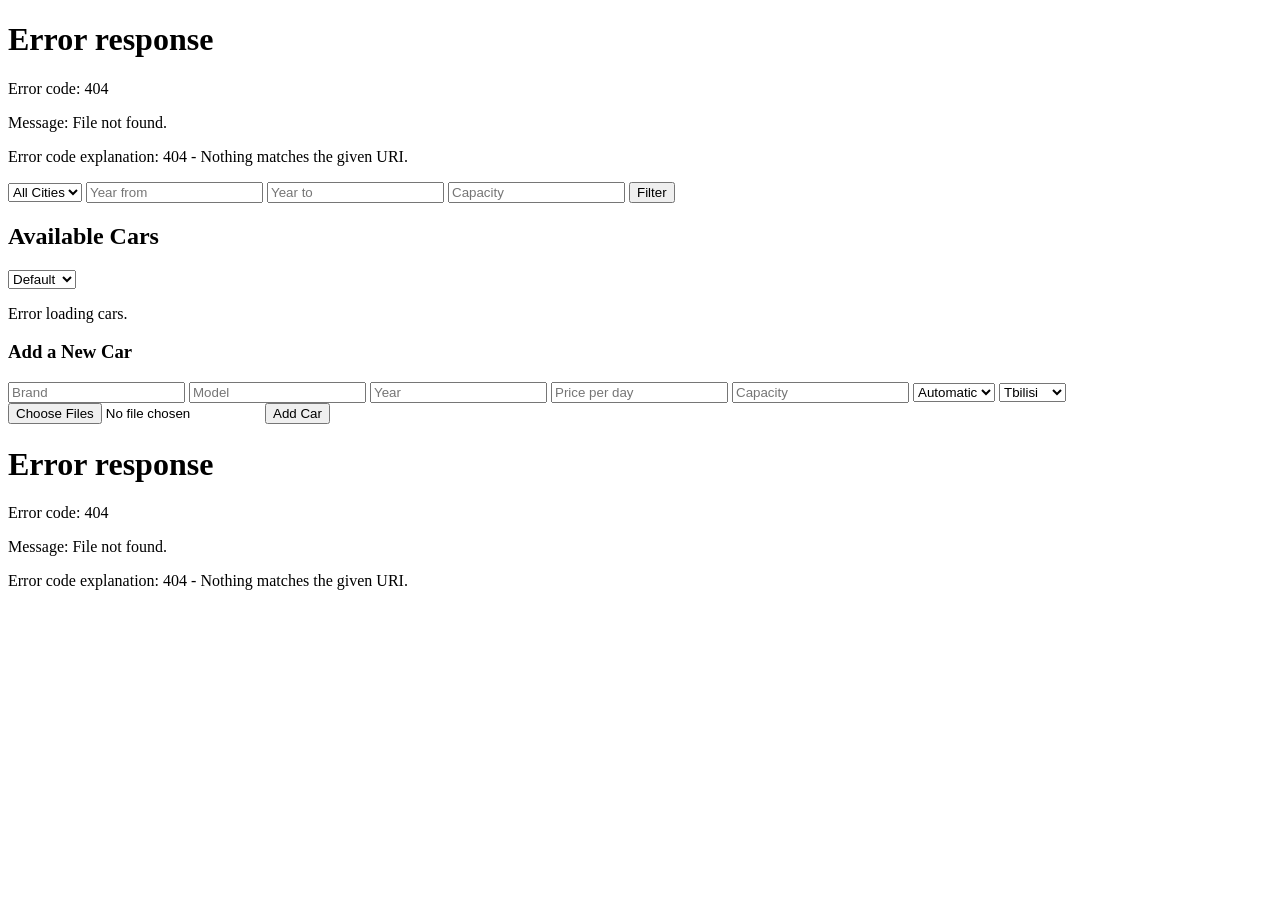
==== frontend/cars.html @ 009dd72f "mono repo" ====
<!DOCTYPE html>
<html lang="en">
<head>
  <meta charset="UTF-8">
  <title>Cars - Rentex</title>
  <link rel="stylesheet" href="css/style.css">
  <link rel="stylesheet" href="css/cars.css">
  <link rel="stylesheet" href="css/header.css">
  <link rel="stylesheet" href="css/footer.css">

  
</head>
<body>

  <header id="header-placeholder"></header>

  <div class="filter-bar-container">
    <form id="filterForm" class="filter-bar">
      <select id="filterCity">
        <option value="">All Cities</option>
        <option value="tbilisi">Tbilisi</option>
        <option value="batumi">Batumi</option>
        <option value="kutaisi">Kutaisi</option>
        <option value="rustavi">Rustavi</option>
        <option value="gori">Gori</option>
        <option value="zugdidi">Zugdidi</option>
        <option value="poti">Poti</option>
        <option value="telavi">Telavi</option>
        <option value="mestia">Mestia</option>
      </select>

      <input type="number" id="yearMin" placeholder="Year from">
      <input type="number" id="yearMax" placeholder="Year to">
      <input type="number" id="capacityFilter" placeholder="Capacity">

      <button type="submit">Filter</button>
    </form>
  </div>

  <main>
    <div class="cars-list-header">
      <h2>Available Cars</h2>
      <select id="sortCars">
        <option value="default">Default</option>
        <option value="popular">Popular</option>
      </select>
    </div>

    <div id="car-list">
      <p id="loading">Loading cars...</p>
    </div>

    <h3>Add a New Car</h3>
    <form id="carForm">
      <input type="text" id="brand" placeholder="Brand" required>
      <input type="text" id="model" placeholder="Model" required>
      <input type="number" id="year" placeholder="Year" required>
      <input type="number" id="price" placeholder="Price per day" step="0.01" required>
      <input type="number" id="capacity" placeholder="Capacity" required>

      <select id="transmission" required>
        <option value="automatic">Automatic</option>
        <option value="manual">Manual</option>
        <option value="tiptronic">Tiptronic</option>
      </select>

      <select id="location" required>
        <option value="tbilisi">Tbilisi</option>
        <option value="batumi">Batumi</option>
        <option value="kutaisi">Kutaisi</option>
        <option value="rustavi">Rustavi</option>
        <option value="gori">Gori</option>
        <option value="zugdidi">Zugdidi</option>
        <option value="poti">Poti</option>
        <option value="telavi">Telavi</option>
        <option value="mestia">Mestia</option>
      </select>

      <input type="file" id="images" name="images" multiple accept="image/*">

      <button type="submit">Add Car</button>
    </form>
    <p id="message"></p>
  </main>

  <div id="footer-placeholder"></div>

  <script src="JavaScript/common.js"></script>
  <script src="JavaScript/loadHeaderFooter.js"></script>
  <script src="JavaScript/cars.js"></script>
</body>
</html>
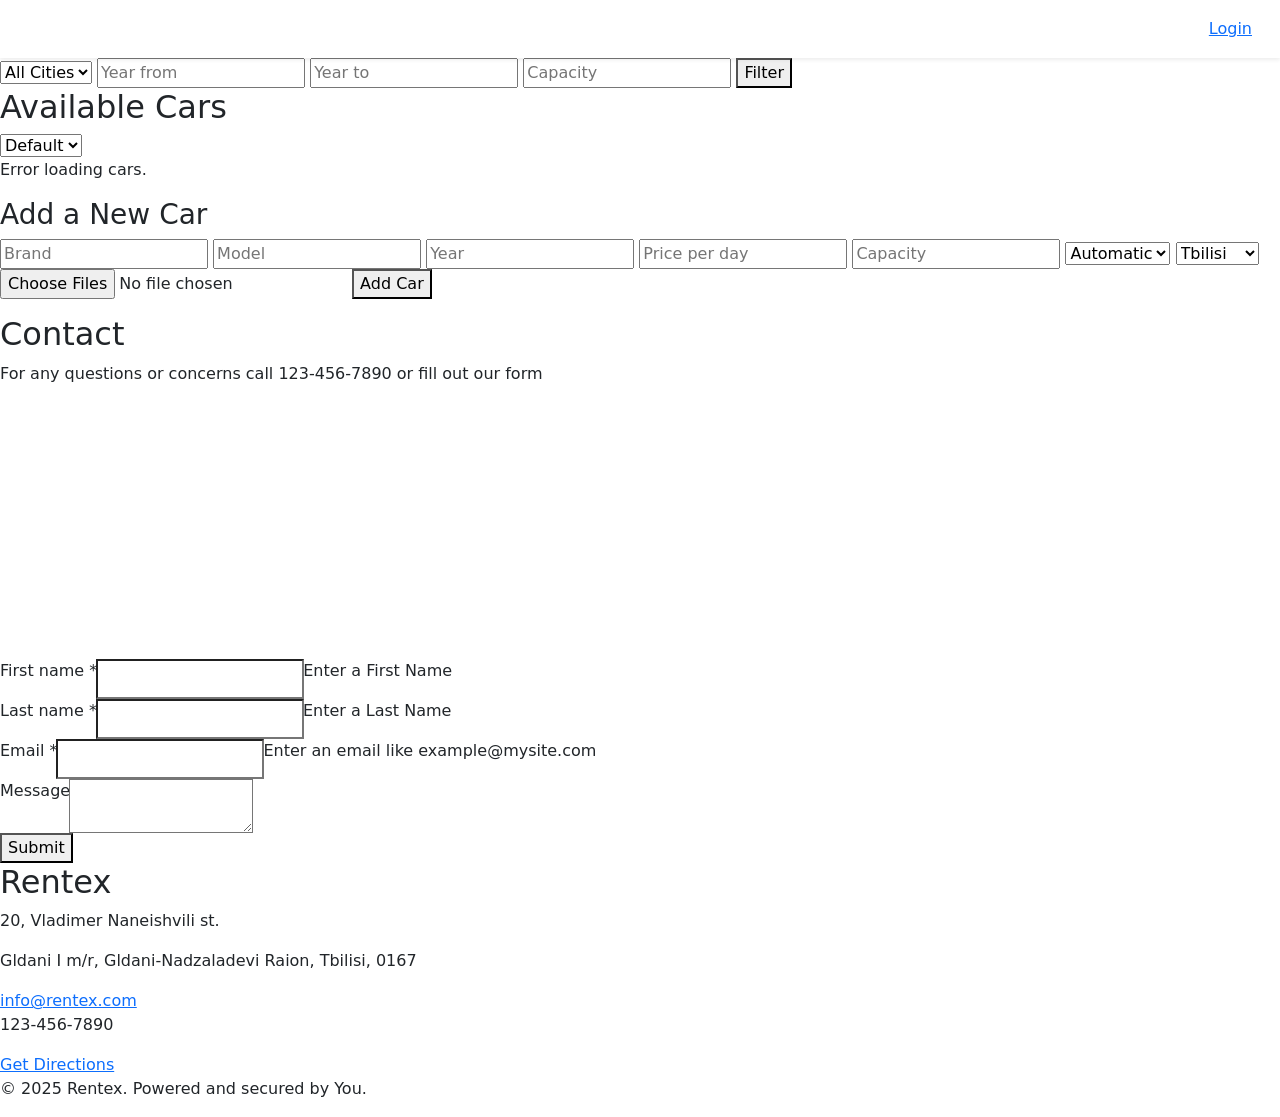
==== commit 324bbd1e: "responsiving" ====
--- a/frontend/cars.html
+++ b/frontend/cars.html
@@ -1,19 +1,30 @@
 <!DOCTYPE html>
 <html lang="en">
 <head>
+  
   <meta charset="UTF-8">
+  <meta name="viewport" content="width=device-width, initial-scale=1.0">
   <title>Cars - Rentex</title>
+
+  <!-- Your styles -->
   <link rel="stylesheet" href="css/style.css">
   <link rel="stylesheet" href="css/cars.css">
   <link rel="stylesheet" href="css/header.css">
   <link rel="stylesheet" href="css/footer.css">
 
-  
+  <!-- Bootstrap CSS -->
+  <link
+    href="https://cdn.jsdelivr.net/npm/bootstrap@5.3.2/dist/css/bootstrap.min.css"
+    rel="stylesheet"
+  >
+
 </head>
 <body>
 
-  <header id="header-placeholder"></header>
+  <!-- Dynamic header -->
+  <div id="header-placeholder"></div>
 
+  <!-- Filter bar (your original markup) -->
   <div class="filter-bar-container">
     <form id="filterForm" class="filter-bar">
       <select id="filterCity">
@@ -37,6 +48,7 @@
     </form>
   </div>
 
+  <!-- Main content (cars list + add-car form) -->
   <main>
     <div class="cars-list-header">
       <h2>Available Cars</h2>
@@ -77,16 +89,23 @@
       </select>
 
       <input type="file" id="images" name="images" multiple accept="image/*">
-
       <button type="submit">Add Car</button>
     </form>
     <p id="message"></p>
   </main>
 
+  <!-- Dynamic footer -->
   <div id="footer-placeholder"></div>
 
+  <!-- Bootstrap JS (Popper included) -->
+  <script
+    src="https://cdn.jsdelivr.net/npm/bootstrap@5.3.2/dist/js/bootstrap.bundle.min.js"
+  ></script>
+
+  <!-- Your scripts -->
   <script src="JavaScript/common.js"></script>
   <script src="JavaScript/loadHeaderFooter.js"></script>
   <script src="JavaScript/cars.js"></script>
+
 </body>
-</html>
+</html>
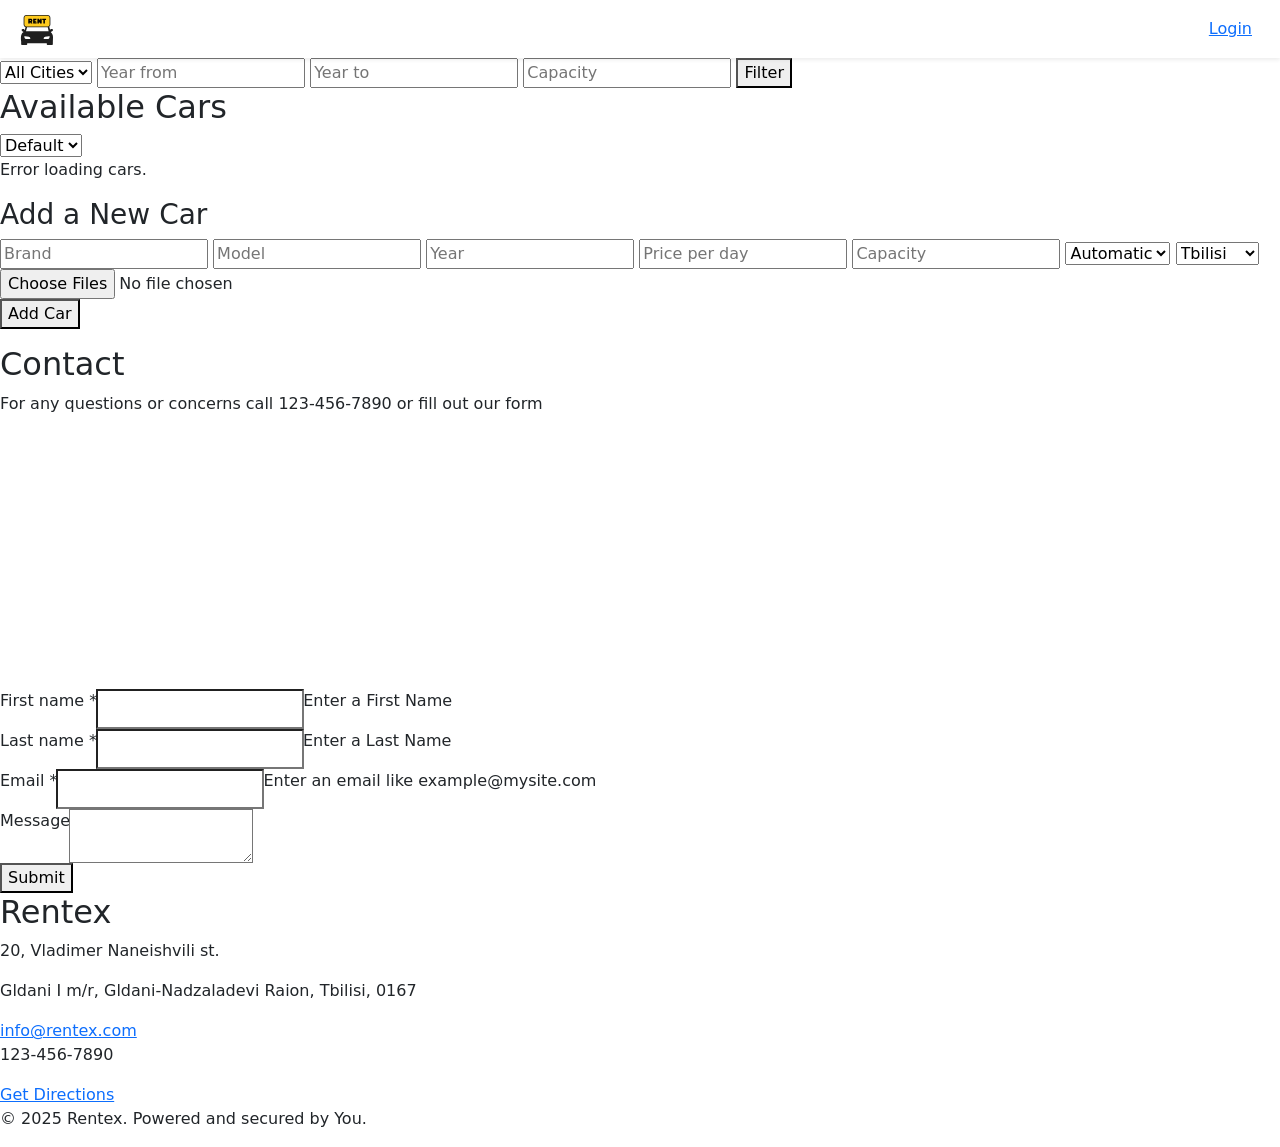
==== commit bcc61073: "last straw" ====
--- a/frontend/cars.html
+++ b/frontend/cars.html
@@ -5,14 +5,10 @@
   <meta charset="UTF-8">
   <meta name="viewport" content="width=device-width, initial-scale=1.0">
   <title>Cars - Rentex</title>
-
-  <!-- Your styles -->
   <link rel="stylesheet" href="css/style.css">
   <link rel="stylesheet" href="css/cars.css">
   <link rel="stylesheet" href="css/header.css">
   <link rel="stylesheet" href="css/footer.css">
-
-  <!-- Bootstrap CSS -->
   <link
     href="https://cdn.jsdelivr.net/npm/bootstrap@5.3.2/dist/css/bootstrap.min.css"
     rel="stylesheet"
@@ -21,10 +17,8 @@
 </head>
 <body>
 
-  <!-- Dynamic header -->
   <div id="header-placeholder"></div>
 
-  <!-- Filter bar (your original markup) -->
   <div class="filter-bar-container">
     <form id="filterForm" class="filter-bar">
       <select id="filterCity">
@@ -48,7 +42,6 @@
     </form>
   </div>
 
-  <!-- Main content (cars list + add-car form) -->
   <main>
     <div class="cars-list-header">
       <h2>Available Cars</h2>
@@ -89,20 +82,17 @@
       </select>
 
       <input type="file" id="images" name="images" multiple accept="image/*">
+      <div id="imagePreviews"></div>
       <button type="submit">Add Car</button>
     </form>
     <p id="message"></p>
   </main>
 
-  <!-- Dynamic footer -->
   <div id="footer-placeholder"></div>
 
-  <!-- Bootstrap JS (Popper included) -->
   <script
     src="https://cdn.jsdelivr.net/npm/bootstrap@5.3.2/dist/js/bootstrap.bundle.min.js"
   ></script>
-
-  <!-- Your scripts -->
   <script src="JavaScript/common.js"></script>
   <script src="JavaScript/loadHeaderFooter.js"></script>
   <script src="JavaScript/cars.js"></script>
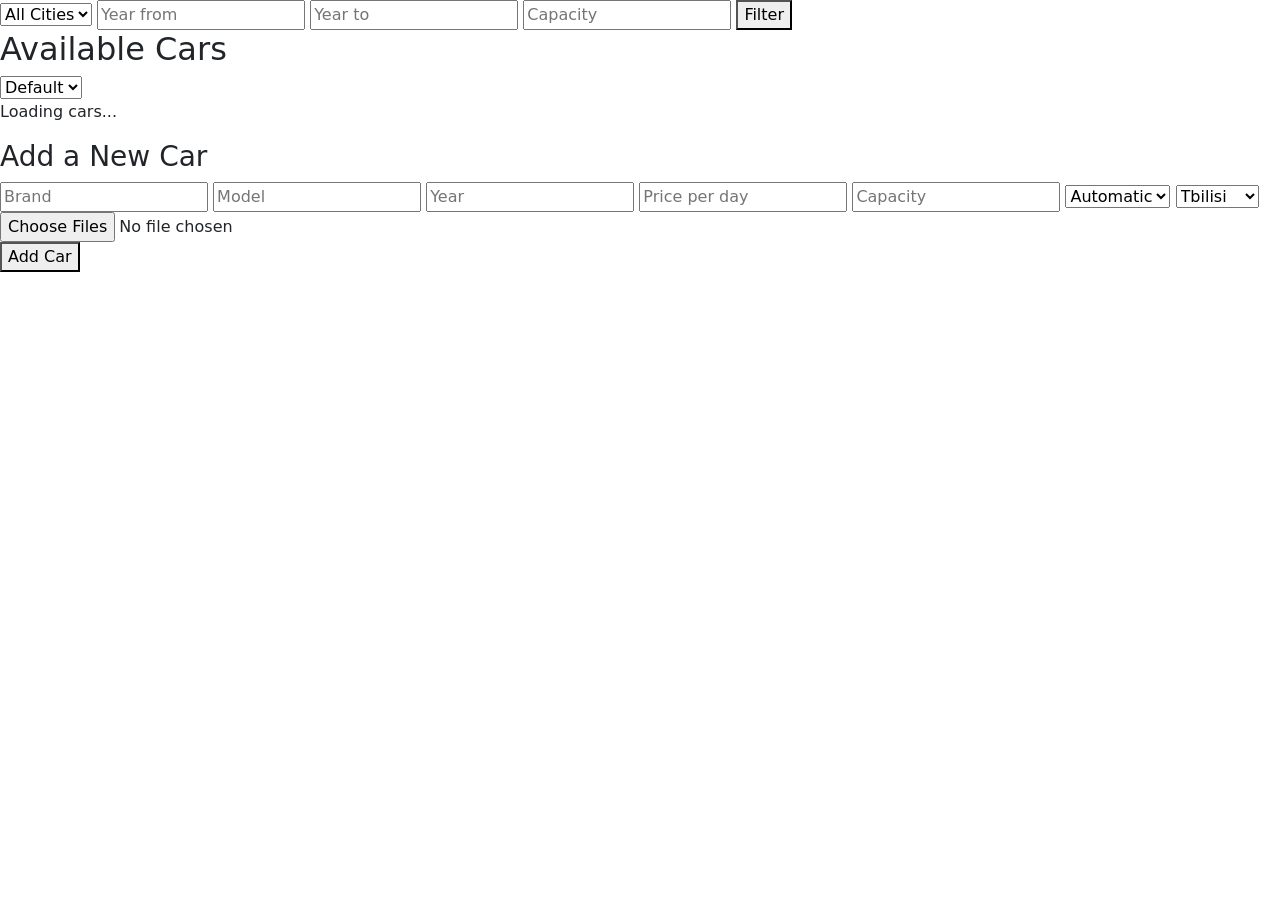
==== commit 00fee662: "changing into let" ====
--- a/frontend/cars.html
+++ b/frontend/cars.html
@@ -55,7 +55,7 @@
       <p id="loading">Loading cars...</p>
     </div>
 
-    <h3>Add a New Car</h3>
+    <h3 class="caradd">Add a New Car</h3>
     <form id="carForm">
       <input type="text" id="brand" placeholder="Brand" required>
       <input type="text" id="model" placeholder="Model" required>
